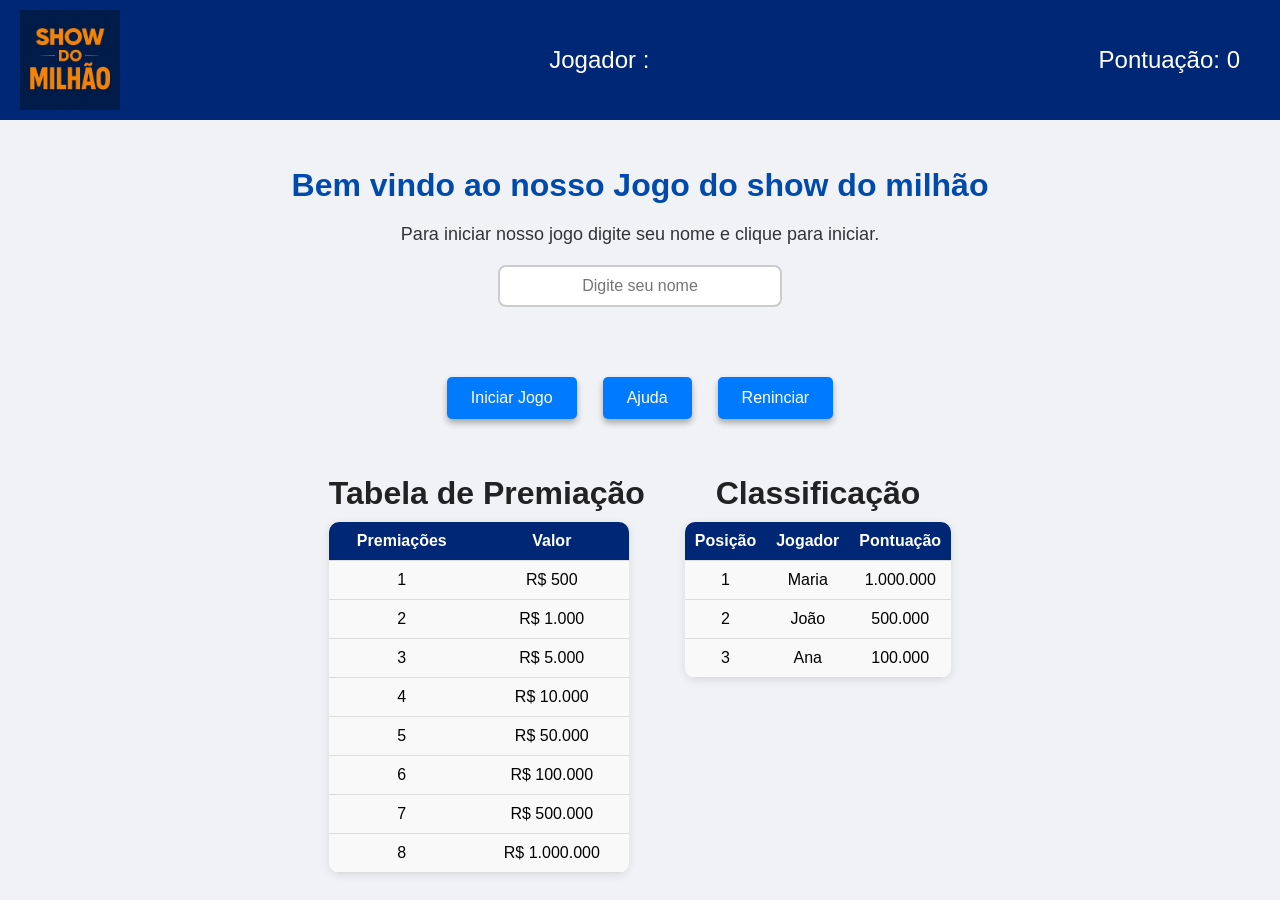
==== Estrutura-Jogo/index.html @ 01045c7e "Introduzindo Estrutura" ====
<!DOCTYPE html>
<html lang="pt-BR">
<head>
  <meta charset="UTF-8">
  <title>Jogo do Milhão</title>
  <script src="/Estrutura-Jogo/Jogo-js/script.js" defer></script>
  <link rel="stylesheet" href="/Estrutura-Jogo/estilo-jogo/style.css">
</head>
<body>

  <header>
    <img src="/imagens/logo.img.png" alt="logo do jogo" class="logo">
    <div class="jogador" id="nome-jogador-header">Jogador :</div>
    <div class="status" id="pontuacao-header">Pontuação: 0</div>
  </header>

  <main>
    <div class="input-section">
      <h2>Bem vindo ao nosso Jogo do show do milhão</h2>
      <p>Para iniciar nosso jogo digite seu nome e clique para iniciar.</p>
      <input type="text" id="nome-jogador" placeholder="Digite seu nome">
    </div>
    <div class="button-section">
      <button id="Iniciar">Iniciar Jogo</button>
      <button >Ajuda</button>
      <button >Reninciar</button>
    </div>

    <div class="tabelas">
      <div class="Premio-section">
        <h2>Tabela de Premiação</h2>
        <table>
          
          <thead>
            <tr>
              <th>Premiações</th>
              <th>Valor</th>
            </tr>
          </thead>
          <tbody>
            <tr><td>1</td><td>R$ 500</td></tr>
            <tr><td>2</td><td>R$ 1.000</td></tr>
            <tr><td>3</td><td>R$ 5.000</td></tr>
            <tr><td>4</td><td>R$ 10.000</td></tr>
            <tr><td>5</td><td>R$ 50.000</td></tr>
            <tr><td>6</td><td>R$ 100.000</td></tr>
            <tr><td>7</td><td>R$ 500.000</td></tr>
            <tr><td>8</td><td>R$ 1.000.000</td></tr>
          </tbody>
        </table>
      </div>

      <div class="ranking-section">
        <h2>Classificação</h2>
        <table>
          
          <thead>
            <tr>
              <th>Posição</th>
              <th>Jogador</th>
              <th>Pontuação</th>
            </tr>
          </thead>
          <tbody>
            <tr><td>1</td><td>Maria</td><td>1.000.000</td></tr>
            <tr><td>2</td><td>João</td><td>500.000</td></tr>
            <tr><td>3</td><td>Ana</td><td>100.000</td></tr>
          </tbody>
        </table>
      </div>
    </div>

  </main>


</body>
</html>
---- Estrutura-Jogo/estilo-jogo/style.css ----
body {
      font-family: Arial, sans-serif;
      background-color: #f0f2f5;
      margin: 0;
      padding: 0;
      
    }
    header {
      background-color: #002776;
      color: white;
      padding: 10px 20px;
      font-size: 24px;
      display: flex;
      justify-content: space-between;
      align-items: center;
    }
    .logo {
      width: 100px;
      height: auto;
      margin-right: 20px;
    }
    .jogador {
      margin-right: 20px;
    }
    .status {
      padding: 10px 20px;
      text-align: right;
      
    }
    h2 {
      font-size: 32px;
      font-weight: bold;
      color: #004aad;
      margin-bottom: 10px;
    }
    p {
      font-size: 18px;
      color: #333;
      margin: 20px 0;
    }
    input[type="text"] {
      width: 250px;
      padding: 10px 15px;
      border: 2px solid #ccc;
      border-radius: 8px;
      font-size: 16px;
      margin-bottom: 20px;
      outline: none;
      display: block;
      transition: 0.3s;
      text-align: center;
      margin: 0 auto 20px auto;
    }
    input[type="text"]:focus {
      border-color: #007bff;
      box-shadow: 0 0 8px rgba(0, 123, 255, 0.5);
    }
    button {
      background-color: #007bff;
      color: white;
      border: none;
      padding: 12px 24px;
      margin: 10px 8px;
      border-radius: 5px;
      cursor: pointer;
      font-size: 16px;
      box-shadow: 0 4px 6px rgba(0, 0, 0, 0.3);
      transition: background-color 0.3s ease, transform 0.2s ease;
    }
    button:hover {
      background-color: #0056b3;
      transform: scale(1.05);
    }
    button:active {
      transform: scale(0.95);
    }
    .input-section {
      padding: 20px;
      text-align: center;
      margin: 0 auto;
    }
    .button-section {
      display: flex;
      justify-content: center;
      gap: 10px;
      margin-top: 20px;
    }
    .tabelas {
      display: flex;
      justify-content: center;
      align-items: flex-start;
      gap: 40px;
      margin-top: 20px;
      flex-wrap: wrap;
    }
    .tabelas h2 {
      text-align: center;
      margin-bottom: 10px;
      color: #222; 
    }
    table {
      border-collapse: collapse;
      background: #f9f9f9;
      border-radius: 10px;
      overflow: hidden;
      box-shadow: 0 2px 10px rgba(0, 0, 0, 0.1);
      width: 100%;
      max-width: 300px;
    }
    th, td {
      padding: 10px;
      text-align: center;
      border-bottom: 1px solid #ddd;
    }
    thead {
      background-color: #002776;
      color: white;
      font-weight: bold;
      align-items: center;
    }
    tbody tr:hover {
      background: #e0f0ff;
    }
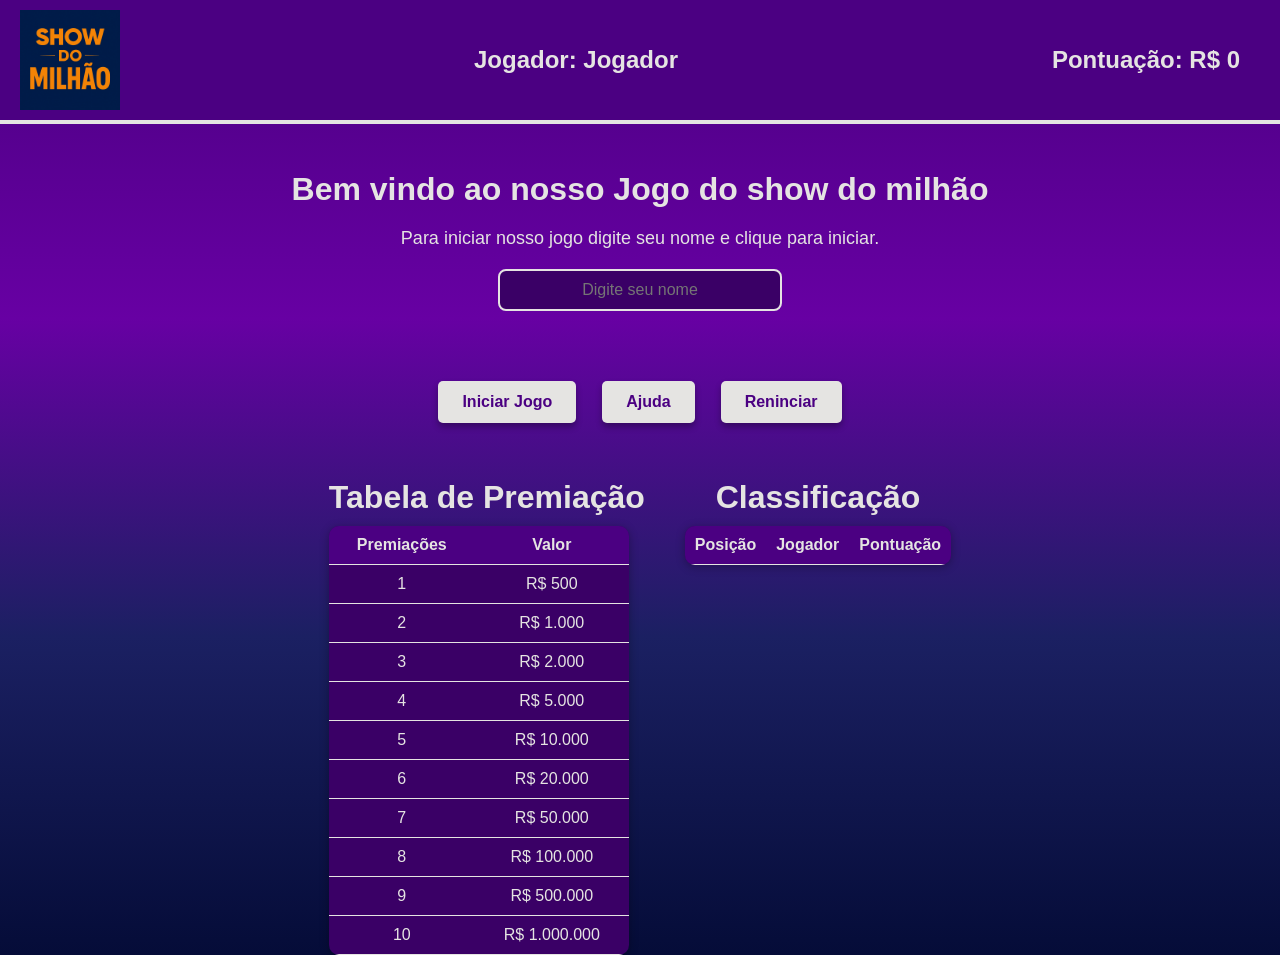
==== commit 4710e85b: "finalizando projeto" ====
--- a/Estrutura-Jogo/index.html
+++ b/Estrutura-Jogo/index.html
@@ -22,8 +22,8 @@
     </div>
     <div class="button-section">
       <button id="Iniciar">Iniciar Jogo</button>
-      <button >Ajuda</button>
-      <button >Reninciar</button>
+      <button id="btn-ajuda">Ajuda</button>
+      <button id="btn-reninciar">Reninciar</button>
     </div>
 
     <div class="tabelas">
@@ -40,12 +40,14 @@
           <tbody>
             <tr><td>1</td><td>R$ 500</td></tr>
             <tr><td>2</td><td>R$ 1.000</td></tr>
-            <tr><td>3</td><td>R$ 5.000</td></tr>
-            <tr><td>4</td><td>R$ 10.000</td></tr>
-            <tr><td>5</td><td>R$ 50.000</td></tr>
-            <tr><td>6</td><td>R$ 100.000</td></tr>
-            <tr><td>7</td><td>R$ 500.000</td></tr>
-            <tr><td>8</td><td>R$ 1.000.000</td></tr>
+            <tr><td>3</td><td>R$ 2.000</td></tr>
+            <tr><td>4</td><td>R$ 5.000</td></tr>
+            <tr><td>5</td><td>R$ 10.000</td></tr>
+            <tr><td>6</td><td>R$ 20.000</td></tr>
+            <tr><td>7</td><td>R$ 50.000</td></tr>
+            <tr><td>8</td><td>R$ 100.000</td></tr>
+            <tr><td>9</td><td>R$ 500.000</td></tr>
+            <tr><td>10</td><td>R$ 1.000.000</td></tr>
           </tbody>
         </table>
       </div>
@@ -69,9 +71,20 @@
         </table>
       </div>
     </div>
+    
 
   </main>
 
+  <div class="div-box" id="modal-ajuda">
+  <div class="div-ajuda">
+    <h2>Ajuda do Jogo</h2>
+    <ul>
+      <li>Você pode <b>pular uma pergunta</b> durante o jogo.</li>
+      <li>Você pode <b>remover duas alternativas incorretas</b> em uma pergunta.</li>
+    </ul>
+    <button id="fechar-ajuda" style="margin-top:20px;">Fechar</button>
+  </div>
+</div>
 
 </body>
 </html>
--- a/Estrutura-Jogo/estilo-jogo/style.css
+++ b/Estrutura-Jogo/estilo-jogo/style.css
@@ -1,123 +1,155 @@
 body {
-      font-family: Arial, sans-serif;
-      background-color: #f0f2f5;
-      margin: 0;
-      padding: 0;
-      
-    }
-    header {
-      background-color: #002776;
-      color: white;
-      padding: 10px 20px;
-      font-size: 24px;
-      display: flex;
-      justify-content: space-between;
-      align-items: center;
-    }
-    .logo {
-      width: 100px;
-      height: auto;
-      margin-right: 20px;
-    }
-    .jogador {
-      margin-right: 20px;
-    }
-    .status {
-      padding: 10px 20px;
-      text-align: right;
-      
-    }
-    h2 {
-      font-size: 32px;
-      font-weight: bold;
-      color: #004aad;
-      margin-bottom: 10px;
-    }
-    p {
-      font-size: 18px;
-      color: #333;
-      margin: 20px 0;
-    }
-    input[type="text"] {
-      width: 250px;
-      padding: 10px 15px;
-      border: 2px solid #ccc;
-      border-radius: 8px;
-      font-size: 16px;
-      margin-bottom: 20px;
-      outline: none;
-      display: block;
-      transition: 0.3s;
-      text-align: center;
-      margin: 0 auto 20px auto;
-    }
-    input[type="text"]:focus {
-      border-color: #007bff;
-      box-shadow: 0 0 8px rgba(0, 123, 255, 0.5);
-    }
-    button {
-      background-color: #007bff;
-      color: white;
-      border: none;
-      padding: 12px 24px;
-      margin: 10px 8px;
-      border-radius: 5px;
-      cursor: pointer;
-      font-size: 16px;
-      box-shadow: 0 4px 6px rgba(0, 0, 0, 0.3);
-      transition: background-color 0.3s ease, transform 0.2s ease;
-    }
-    button:hover {
-      background-color: #0056b3;
-      transform: scale(1.05);
-    }
-    button:active {
-      transform: scale(0.95);
-    }
-    .input-section {
-      padding: 20px;
-      text-align: center;
-      margin: 0 auto;
-    }
-    .button-section {
-      display: flex;
-      justify-content: center;
-      gap: 10px;
-      margin-top: 20px;
-    }
-    .tabelas {
-      display: flex;
-      justify-content: center;
-      align-items: flex-start;
-      gap: 40px;
-      margin-top: 20px;
-      flex-wrap: wrap;
-    }
-    .tabelas h2 {
-      text-align: center;
-      margin-bottom: 10px;
-      color: #222; 
-    }
-    table {
-      border-collapse: collapse;
-      background: #f9f9f9;
-      border-radius: 10px;
-      overflow: hidden;
-      box-shadow: 0 2px 10px rgba(0, 0, 0, 0.1);
-      width: 100%;
-      max-width: 300px;
-    }
-    th, td {
-      padding: 10px;
-      text-align: center;
-      border-bottom: 1px solid #ddd;
-    }
-    thead {
-      background-color: #002776;
-      color: white;
-      font-weight: bold;
-      align-items: center;
-    }
-    tbody tr:hover {
-      background: #e0f0ff;
-    }+  font-family: Arial, sans-serif;
+  background: linear-gradient(#4b0082, #6700a3, #1b2062, #050c38);
+  margin: 0;
+  padding: 0;
+  color: #e5e4e2;
+}
+header {
+  background-color: #4b0082;
+  color: #e5e4e2;
+  padding: 10px 20px;
+  font-size: 24px;
+  display: flex;
+  justify-content: space-between;
+  align-items: center;
+  border-bottom: 4px solid #e5e4e2;
+}
+.logo {
+  width: 100px;
+  height: auto;
+  margin-right: 20px;
+}
+.jogador {
+  margin-right: 20px;
+  color: #e5e4e2;
+  font-weight: bold;
+}
+.status {
+  padding: 10px 20px;
+  text-align: right;
+  color: #e5e4e2;
+  font-weight: bold;
+}
+h2, h1 {
+  font-size: 32px;
+  font-weight: bold;
+  color: #e5e4e2;
+  margin-bottom: 10px;
+}
+p {
+  font-size: 18px;
+  color: #e5e4e2;
+  margin: 20px 0;
+}
+input[type="text"] {
+  width: 250px;
+  padding: 10px 15px;
+  border: 2px solid #e5e4e2;
+  border-radius: 8px;
+  font-size: 16px;
+  margin-bottom: 20px;
+  outline: none;
+  display: block;
+  transition: 0.3s;
+  text-align: center;
+  margin: 0 auto 20px auto;
+  background: #3a0066;
+  color: #e5e4e2;
+}
+input[type="text"]:focus {
+  border-color: #e5e4e2;
+  box-shadow: 0 0 8px #e5e4e280;
+}
+button {
+  background-color: #e5e4e2;
+  color: #4b0082;
+  border: none;
+  padding: 12px 24px;
+  margin: 10px 8px;
+  border-radius: 5px;
+  cursor: pointer;
+  font-size: 16px;
+  box-shadow: 0 4px 6px rgba(0,0,0,0.3);
+  transition: background-color 0.3s, color 0.3s, transform 0.2s;
+  font-weight: bold;
+}
+button:hover {
+  background-color: #4b0082;
+  color: #e5e4e2;
+  transform: scale(1.05);
+  border: 2px solid #e5e4e2;
+}
+button:active {
+  transform: scale(0.95);
+}
+.input-section {
+  padding: 20px;
+  text-align: center;
+  margin: 0 auto;
+}
+.button-section {
+  display: flex;
+  justify-content: center;
+  gap: 10px;
+  margin-top: 20px;
+}
+.tabelas {
+  display: flex;
+  justify-content: center;
+  align-items: flex-start;
+  gap: 40px;
+  margin-top: 20px;
+  flex-wrap: wrap;
+}
+.tabelas h2 {
+  text-align: center;
+  margin-bottom: 10px;
+  color: #e5e4e2;
+}
+table {
+  border-collapse: collapse;
+  background: #3a0066;
+  border-radius: 10px;
+  overflow: hidden;
+  box-shadow: 0 2px 10px rgba(0,0,0,0.3);
+  width: 100%;
+  max-width: 300px;
+  color: #e5e4e2;
+}
+th, td {
+  padding: 10px;
+  text-align: center;
+  border-bottom: 1px solid #e5e4e2;
+}
+thead {
+  background-color: #4b0082;
+  color: #e5e4e2;
+  font-weight: bold;
+}
+tbody tr:hover {
+  background: #5c1799;
+}
+.div-box {
+  display: none;
+  position: fixed;
+  top: 0;
+  left: 0;
+  width: 100vw;
+  height: 100vh;
+  background: rgba(75,0,130,0.8);
+  z-index: 1000;
+  justify-content: center;
+  align-items: center;
+}
+.div-ajuda {
+  background: #3a0066;
+  padding: 30px;
+  border-radius: 10px;
+  max-width: 400px;
+  margin: auto;
+  text-align: left;
+  position: relative;
+  color: #e5e4e2;
+  border: 2px solid #e5e4e2;
+}
